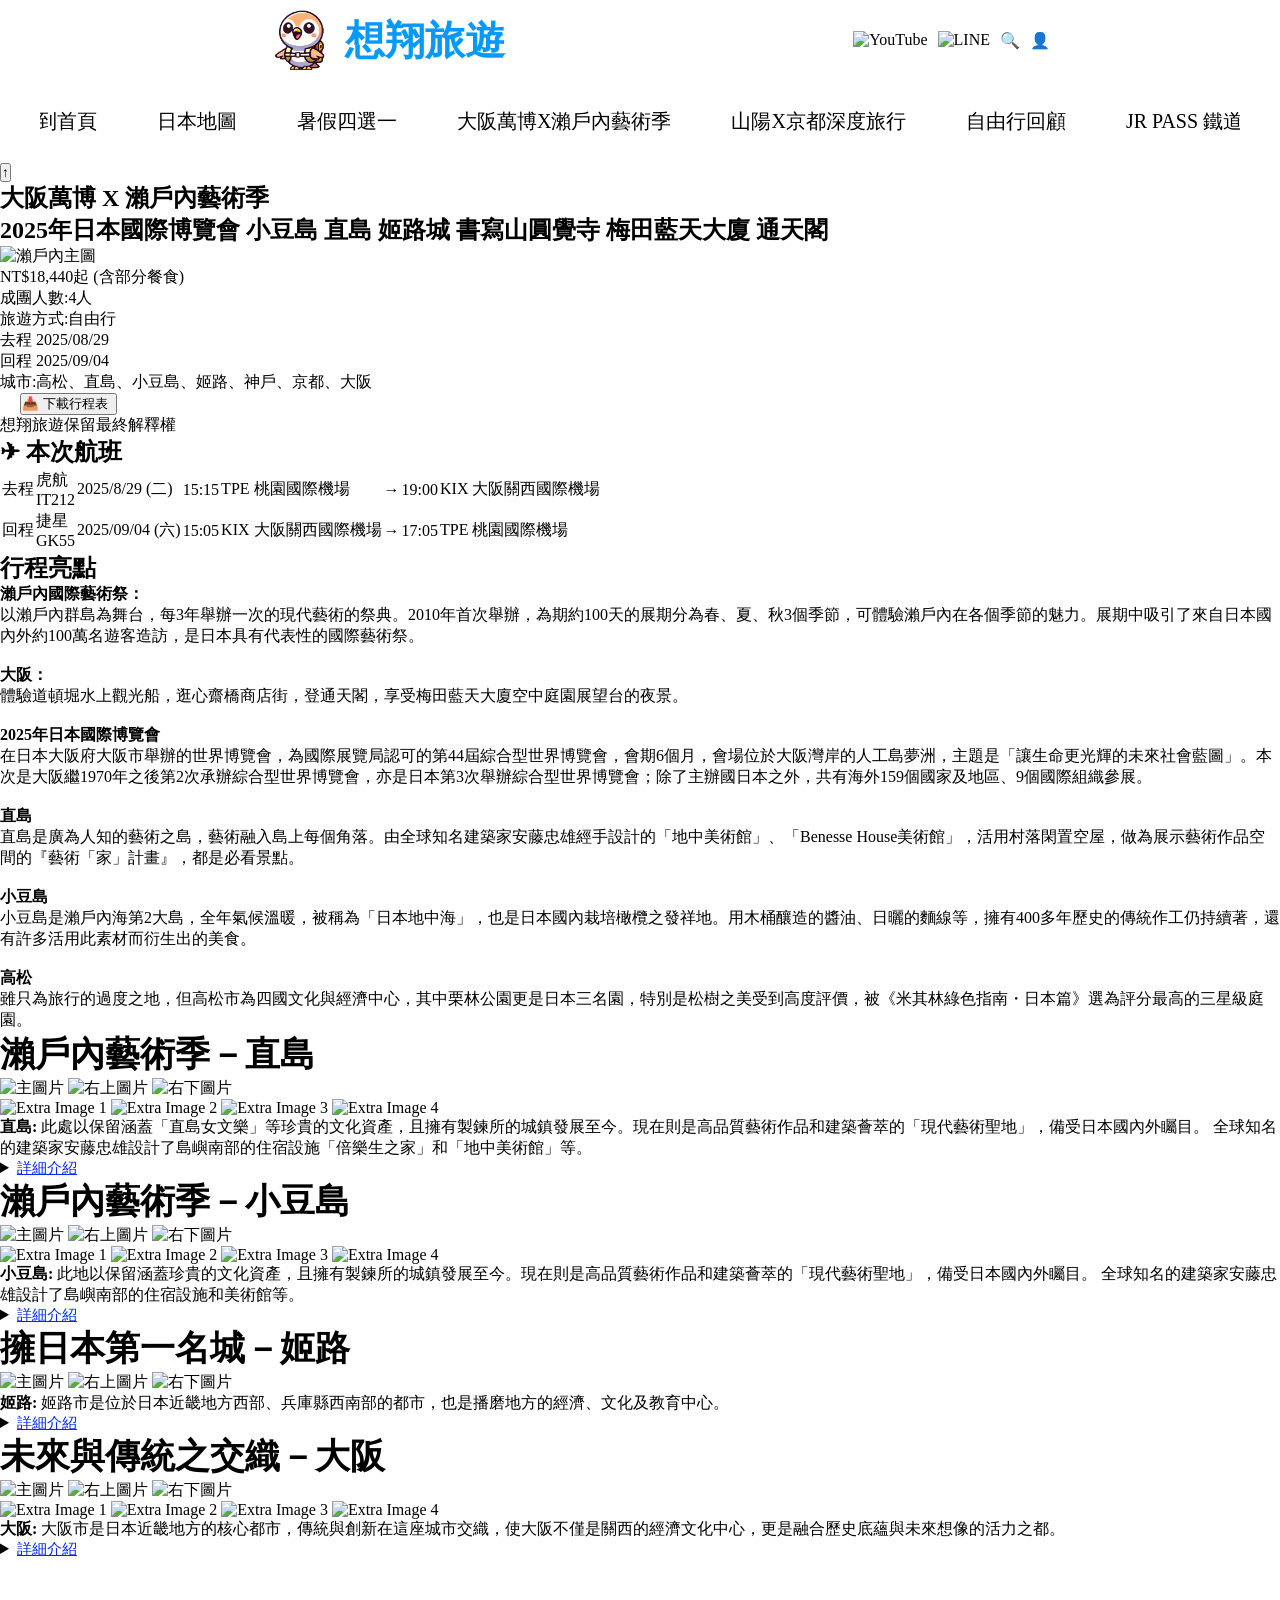
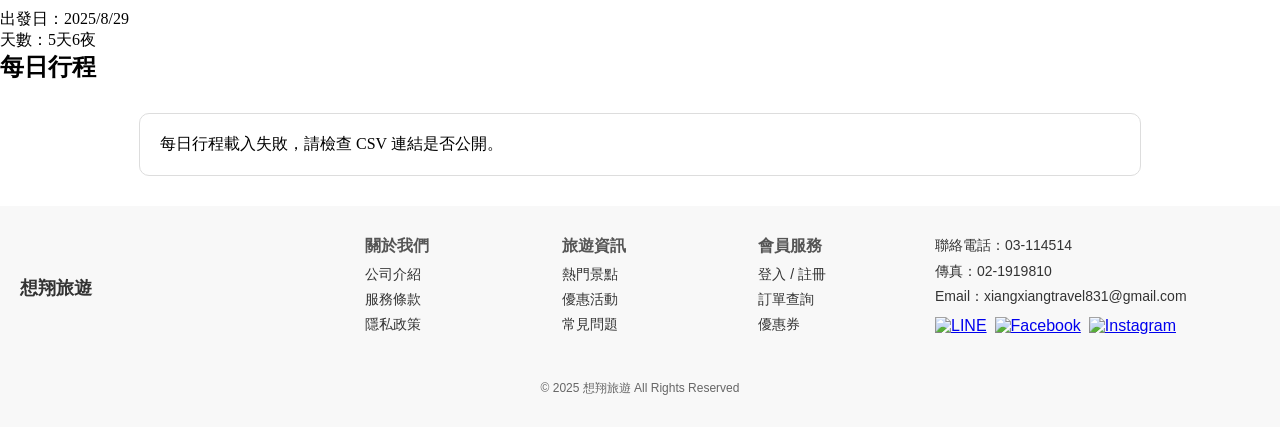
==== 2026山陽.html @ fc10dd04 "Add files via upload" ====
<!DOCTYPE html>
<html lang="zh-Hant">

<head>
  <meta charset="UTF-8">
  <link rel="icon" type="image/x-icon" href="images/favicon.ico">
  <meta name="viewport" content="width=device-width, initial-scale=1">
  <title>瀨戶萬博快閃｜想翔旅遊社</title>
  <link rel="stylesheet" href="css/google_sheet_test.css">
  <link rel="stylesheet" href="css/header.css">
  <link rel="stylesheet" href="css/footer.css">
</head>

<body>
  <div id="header-container"></div>
  <header class="banner"></header>

  <button id="backToTopBtn" title="回到最上層">↑</button>

  <section id="kx">
    <div class="kx-beginning">
      <h1>
        大阪萬博 X
        <span title="哞~~~~ ">瀨戶內藝術季</span>
      </h1>
      <h2>2025年日本國際博覽會 小豆島 直島 姬路城 書寫山圓覺寺 梅田藍天大廈 通天閣</h2>

      <div class="kx-hero">
        <img src="https://asset.japan.travel/image/upload/v1674121589/kagawa/Kagawa_t_id220_1.jpg" alt="瀨戶內主圖"
          class="kx-main-img">

        <div class="kx-price-card">
          <p class="kx-price-text">NT$18,440起 (含部分餐食)</p>
          <p class="kx-info-text">成團人數:4人</p>
          <p class="kx-info-text">旅遊方式:自由行</p>
          <p class="kx-info-text">去程 2025/08/29</p>
          <p class="kx-info-text">回程 2025/09/04</p>
          <p class="kx-info-text">城市:高松、直島、小豆島、姬路、神戶、京都、大阪</p>
          <a href="瀨戶內+大阪萬博.xlsx" download="瀨戶內+大阪萬博.xlsx">
            <button style="margin-left: 20px;">📥 下載行程表&nbsp;&nbsp;</button>
          </a>
          <p class="kx-disclaimer-text">想翔旅遊保留最終解釋權</p>
        </div>
      </div>
    </div>

    <div class="kx-flight-card">
      <h2>✈ 本次航班</h2>
      <p class="kx-notice"></p>
      <table class="kx-flight-table">
        <tr>
          <td>去程</td>
          <td>虎航<br><span class="kx-gray-text">IT212</span></td>
          <td class="kx-gray-text">2025/8/29 (二)</td>
          <td class="kx-flight-time">15:15</td>
          <td class="kx-destination">TPE 桃園國際機場</td>
          <td class="kx-flight-arrow">→</td>
          <td class="kx-flight-time">19:00</td>
          <td class="kx-destination">KIX 大阪關西國際機場</td>
        </tr>
        <tr>
          <td>回程</td>
          <td>捷星<br><span class="kx-gray-text">GK55</span></td>
          <td class="kx-gray-text">2025/09/04 (六)</td>
          <td class="kx-flight-time">15:05</td>
          <td class="kx-destination">KIX 大阪關西國際機場</td>
          <td class="kx-flight-arrow">→</td>
          <td class="kx-flight-time">17:05</td>
          <td class="kx-destination">TPE 桃園國際機場</td>
        </tr>
      </table>
    </div>
  </section>

  <section class="summary">
    <div class="summary-banner"></div>
    <h2>行程亮點</h2>
    <p>
      <strong>瀨戶內國際藝術祭：</strong><br>
      以瀨戶內群島為舞台，每3年舉辦一次的現代藝術的祭典。2010年首次舉辦，為期約100天的展期分為春、夏、秋3個季節，可體驗瀨戶內在各個季節的魅力。展期中吸引了來自日本國內外約100萬名遊客造訪，是日本具有代表性的國際藝術祭。<br><br>

      <strong>大阪：</strong><br>
      體驗道頓堀水上觀光船，逛心齋橋商店街，登通天閣，享受梅田藍天大廈空中庭園展望台的夜景。<br><br>

      <strong>2025年日本國際博覽會</strong><br>
      在日本大阪府大阪市舉辦的世界博覽會，為國際展覽局認可的第44屆綜合型世界博覽會，會期6個月，會場位於大阪灣岸的人工島夢洲，主題是「讓生命更光輝的未來社會藍圖」。本次是大阪繼1970年之後第2次承辦綜合型世界博覽會，亦是日本第3次舉辦綜合型世界博覽會；除了主辦國日本之外，共有海外159個國家及地區、9個國際組織參展。<br><br>

      <strong>直島</strong><br>
      直島是廣為人知的藝術之島，藝術融入島上每個角落。由全球知名建築家安藤忠雄經手設計的「地中美術館」、「Benesse House美術館」，活用村落閑置空屋，做為展示藝術作品空間的『藝術「家」計畫』，都是必看景點。<br><br>

      <strong>小豆島</strong><br>
      小豆島是瀨戶內海第2大島，全年氣候溫暖，被稱為「日本地中海」，也是日本國內栽培橄欖之發祥地。用木桶釀造的醬油、日曬的麵線等，擁有400多年歷史的傳統作工仍持續著，還有許多活用此素材而衍生出的美食。<br><br>

      <strong>高松</strong><br>
      雖只為旅行的過度之地，但高松市為四國文化與經濟中心，其中栗林公園更是日本三名園，特別是松樹之美受到高度評價，被《米其林綠色指南・日本篇》選為評分最高的三星級庭園。
    </p>

    <div class="trip-header">
      <h2 style="font-size: 35px; color:rgb(0, 0, 0);">瀨戶內藝術季－直島</h2>
    </div>

    <div class="journey">
      <img src="https://asset.japan.travel/image/upload/v1674121589/kagawa/Kagawa_t_id220_1.jpg" alt="主圖片"
        class="main-img">
      <img src="https://gojapan.com.tw/wp-content/uploads/2024/11/setouchi-artfest-1600x1141.jpg" alt="右上圖片">
      <img src="https://static.gltjp.com/glt/data/article/21000/20101/20210228_013340_ccd90cf9_w1920.webp" alt="右下圖片">
      <div class="extra-images">
        <img src="https://hips.hearstapps.com/hmg-prod/images/%E7%9B%B4%E5%B3%B6%E5%B1%95%E8%A6%BD%E9%A4%A8-68183c889c20c.jpg?crop=1xw:1xh;center,top&resize=980:*"
          alt="Extra Image 1">
        <img src="https://www.wowlavie.com/files/article/a1/15038/atl_m_190015038_650.jpg" alt="Extra Image 2">
        <img src="https://cdn.flipermag.com/flipermag/wp-content/uploads/2025/02/flipermag-2025-02-07_05-21-56_069684-900x500.png"
          alt="Extra Image 3">
        <img src="https://static.gltjp.com/glt/data/article/21000/20101/20210221_044606_88f8355f_w1920.webp"
          alt="Extra Image 4">
      </div>
    </div>

    <p class="journey-text">
      <strong>直島: </strong>此處以保留涵蓋「直島女文樂」等珍貴的文化資產，且擁有製鍊所的城鎮發展至今。現在則是高品質藝術作品和建築薈萃的「現代藝術聖地」，備受日本國內外矚目。
      全球知名的建築家安藤忠雄設計了島嶼南部的住宿設施「倍樂生之家」和「地中美術館」等。
    </p>

    <details>
      <summary><span
          style="cursor: pointer;font-size: 15px;color: rgb(0, 38, 255);text-align: center;text-decoration: underline;">詳細介紹</span>
      </summary>

      <p class="journey-text">
        <strong>赤南瓜</strong><br>
        當渡輪靠近港口時，見到著名地標：「草間彌生的赤南瓜 赤かぼちゃ」，就知道已經抵達直島。看著大大的紅南瓜慢慢接近，在一片綠地的港口處歡迎你時，不管什麼天氣什麼心情瞬間都會豁然開朗。
      </p>
      <p class="journey-text">
        <strong>黃南瓜</strong><br>
        前往倍樂生之家周邊，是草間彌生的另一個南瓜作品，一顆黃色的南瓜靜靜坐落在海邊，讓這平靜的港口添加了一股藝術的氣息。
      </p>
      <p class="journey-text">
        <strong>直島錢湯「I♥湯」</strong><br>
        是由藝術家大竹伸郎設計的藝術設施。不僅能參觀美術作品還能入浴，是島民和來自世界各地旅客的交流平台。
      </p>
      <p class="journey-text">
        <strong>直島展覽館</strong><br>
        在直島海運門戶宮浦港周邊設置嶄新地標，靈感來自海面上的海市蜃樓「浮島現象」，特徵則是輕快且充滿浮游感的形狀。
      </p>
    </details>

    <div class="trip-header">
      <h2 style="font-size: 35px; color:rgb(0, 0, 0);">瀨戶內藝術季－小豆島</h2>
    </div>

    <div class="journey">
      <img src="https://tw.matsuyama-sightseeing.com/wp-content/uploads/2019/09/87-4-1_2311-1.jpg" alt="主圖片"
        class="main-img">
      <img
        src="https://image.cdn-eztravel.com.tw/5nMr5yvLONHbVJLFIySZhrnTPpiaFUKkY2Ly0IkDn_U/rs:fill:600:315:1/g:ce/aHR0cHM6Ly92YWNhdGlvbi5jZG4tZXp0cmF2ZWwuY29tLnR3L2ltZy9WRFIvSlBfMTY3OTQzMzQ5MC5qcGc.jpg"
        alt="右上圖片">
      <img src="https://tw.wamazing.com/media/wp-content/uploads/sites/4/2019/07/Shodoshima_5.jpg.webp" alt="右下圖片">
      <div class="extra-images">
        <img src="https://d3ff0u7gkaoc8q.cloudfront.net/files/ArtworkImages/6fadceb2-0cfb-4915-b243-d31d17394d12/value01/e4526e13beaf0b306b909642d8a46af8_l.jpg"
          alt="Extra Image 1">
        <img src="https://assets.everydayobject.us/wp-content/uploads/2022/09/0824shodoshima02_1312_Easy-Resize.com_-1024x683.jpg"
          alt="Extra Image 2">
        <img src="https://setouchi-artfest.jp/files/ArtworkImages/2ce7eeb0-6d5a-45b4-a6a4-3d666e3a3e4b/value01/ad90f5d78f64640ab68cc821b62bde9b_l.jpg"
          alt="Extra Image 3">
        <img src="https://d3ff0u7gkaoc8q.cloudfront.net/files/ArtworkImages/fffeab86-379b-47db-9341-f3ccd20dac8e/value01/95a966b968a641d0875eb45507dfc830_l.jpg"
          alt="Extra Image 4">
      </div>
    </div>

    <p class="journey-text">
      <strong>小豆島: </strong>此地以保留涵蓋珍貴的文化資產，且擁有製鍊所的城鎮發展至今。現在則是高品質藝術作品和建築薈萃的「現代藝術聖地」，備受日本國內外矚目。
      全球知名的建築家安藤忠雄設計了島嶼南部的住宿設施和美術館等。
    </p>

    <details>
      <summary><span
          style="cursor: pointer;font-size: 15px;color: rgb(0, 38, 255);text-align: center;text-decoration: underline;">詳細介紹</span>
      </summary>

      <p class="journey-text"><strong>太陽的贈禮</strong><br>閃閃發亮的橄欖王冠，在因橄欖而聞名的海島玄關，設置把橄欖葉製成王冠形狀的雕刻。</p>
      <p class="journey-text"><strong>Voyage through the Void.</strong><br>透過光學纖維所織就的船隻將視覺化展現脈動的作品。</p>
      <p class="journey-text"><strong>Soranotama / Kankakei</strong><br>寒霞溪視野遼闊，大溪谷和瀨戶內海盡收眼底。</p>
      <p class="journey-text"><strong>中山千枚田</strong><br>位於小豆島中央的中山地區，以梯田景觀聞名，四季景色各有特色。</p>
      <p class="journey-text"><strong>富丘八幡神社</strong><br>人氣動畫場景之一，能眺望瀨戶內海及島嶼景觀。</p>
    </details>

    <div class="trip-header">
      <h2 style="font-size: 35px; color:rgb(0, 0, 0);">擁日本第一名城－姬路</h2>
    </div>

    <div class="journey">
      <img src="https://cn.bing.com/th?id=OHR.CastleDay_ZH-CN8752542375_1920x1080.jpg" alt="主圖片" class="main-img">
      <img src="https://visit-himeji.com/wp/wp-content/uploads/2022/12/8ec6a9c9f17f674d2b5aa83ddff080e1.jpg" alt="右上圖片">
      <img src="https://shikoku-tourism.com/image/rendering/attraction_image/77055/trim.900/3/2?v=693a173e606fbd301c53324c6b55685db4ccc0e3"
        alt="右下圖片">
    </div>

    <p class="journey-text">
      <strong>姬路:</strong>
      姬路市是位於日本近畿地方西部、兵庫縣西南部的都市，也是播磨地方的經濟、文化及教育中心。
    </p>

    <details>
      <summary>
        <span
          style="cursor: pointer;font-size: 15px;color: rgb(0, 38, 255);text-align: center;text-decoration: underline;">詳細介紹</span>
      </summary>

      <p class="journey-text">
        <strong>姬路城</strong><br>
        作為日本最具象徵意義且保留度最完整的城堡之一，姬路城是日本政府指定的國寶及國家特別史跡。
      </p>
      <p class="journey-text">
        <strong>書寫山</strong><br>
        圓教寺位在日本兵庫縣姬路市的寺院，天台宗別格本山，別稱「西之比叡山」。
      </p>
    </details>

    <div class="trip-header">
      <h2 style="font-size: 35px; color:rgb(0, 0, 0);">未來與傳統之交織－大阪</h2>
    </div>

    <div class="journey">
      <img src="https://tingandkao.com/wp-content/uploads/2025/04/4ca58f76-4c9e-8c52-a2c3-3a30922f3c89.jpg" alt="主圖片"
        class="main-img">
      <img src="https://static.gltjp.com/glt/data/article/21000/20340/20230721_161251_3e1c08a0_w1920.webp" alt="右上圖片">
      <img src="https://cdn.prod.website-files.com/63db63c5e80417650957b164/68101f371f84916f81044df7_%E5%BB%BA%E7%AF%89%EF%BC%8FArchitecture%20(1).jpg"
        alt="右下圖片">
      <div class="extra-images">
        <img src="https://qnimg.zowoyoo.com/img/442048/1703750514754.jpg" alt="Extra Image 1">
        <img src="https://a.travel-assets.com/findyours-php/viewfinder/images/res70/477000/477568-Osaka.jpg"
          alt="Extra Image 2">
        <img src="https://osaka-info.jp/spot/images/9514af2240c8c7858a4c01797912295939dc0ac9.jpg" alt="Extra Image 3">
        <img src="https://www.wowlavie.com/files/article/a2/25452/atl_m_25452_20250208165158_827.jpg"
          alt="Extra Image 4">
      </div>
    </div>

    <p class="journey-text">
      <strong>大阪:</strong>
      大阪市是日本近畿地方的核心都市，傳統與創新在這座城市交織，使大阪不僅是關西的經濟文化中心，更是融合歷史底蘊與未來想像的活力之都。
    </p>

    <details>
      <summary><span
          style="cursor: pointer;font-size: 15px;color: rgb(0, 38, 255);text-align: center;text-decoration: underline;">詳細介紹</span>
      </summary>

      <p class="journey-text">
        <strong>2025年日本國際博覽會</strong><br>
        簡稱大阪·關西世博或大阪·關西萬博，會場位於大阪灣岸的人工島夢洲。
      </p>
      <p class="journey-text">
        <strong>新世界本通商店街</strong><br>
        新世界有著能夠深度體驗大阪的滿滿景點，是造訪大阪不可錯過的觀光景點。
      </p>
    </details>

    <div style="height: 50px;"></div>

    <ul>
      <li>出發日：2025/8/29</li>
      <li>天數：5天6夜</li>
    </ul>
  </section>

  <div class="trip-header">
    <h2>每日行程</h2>
  </div>

  <div class="day-nav" id="day-nav"></div>
  <div id="day-container"></div>

  <div id="footer-container"></div>

<script>
  const CSV_URL = "https://docs.google.com/spreadsheets/d/e/2PACX-1vQr_FoLwWF8LYD29i4gUfuq8qHQfDYx0KgWQB7uEkLYt9IUVfEPTfQu5HFZPxc8bo1yHw025LXrk5jG/pub?gid=208410193&single=true&output=csv";

  function scrollToDay(dayId, clickedBtn = null) {
    document.querySelectorAll("#day-nav button").forEach(btn => btn.classList.remove("active"));
    if (clickedBtn) clickedBtn.classList.add("active");

    const target = document.getElementById(dayId);
    if (target) {
      target.scrollIntoView({ behavior: "smooth", block: "start" });
    }
  }

  function parseCSV(text) {
    const lines = text.trim().split(/\r?\n/);
    return lines.map(line => {
      const result = [];
      let current = "";
      let inQuotes = false;

      for (let i = 0; i < line.length; i++) {
        const char = line[i];
        const next = line[i + 1];

        if (char === '"' && inQuotes && next === '"') {
          current += '"';
          i++;
        } else if (char === '"') {
          inQuotes = !inQuotes;
        } else if (char === ',' && !inQuotes) {
          result.push(current.trim());
          current = "";
        } else {
          current += char;
        }
      }

      result.push(current.trim());
      return result;
    });
  }

  function groupTrips(dataRows, colIndex) {
    const trips = [];
    let currentTrip = null;

    dataRows.forEach((row) => {
      const day = (row[colIndex.day] || "").trim();
      const dayLabel = (row[colIndex.day_label] || "").trim();
      const route = (row[colIndex.route] || "").trim();
      const breakfast = (row[colIndex.breakfast] || "").trim();
      const lunch = (row[colIndex.lunch] || "").trim();
      const dinner = (row[colIndex.dinner] || "").trim();
      const hotel = (row[colIndex.hotel] || "").trim();

      // 遇到新的一天
      if (day) {
        currentTrip = {
          day,
          dayLabel: dayLabel || day.toUpperCase(),
          routes: [],
          breakfast: breakfast || "",
          lunch: lunch || "",
          dinner: dinner || "",
          hotel: hotel || ""
        };
        trips.push(currentTrip);
      }

      // 如果還沒遇到 day 就略過
      if (!currentTrip) return;

      // 同一天的 route 持續加進去
      if (route) {
        currentTrip.routes.push(route);
      }

      // 若後續列有補到餐食/住宿，也可覆蓋回去
      if (breakfast) currentTrip.breakfast = breakfast;
      if (lunch) currentTrip.lunch = lunch;
      if (dinner) currentTrip.dinner = dinner;
      if (hotel) currentTrip.hotel = hotel;
    });

    return trips;
  }

  function renderTrips(rows) {
    const nav = document.getElementById("day-nav");
    const container = document.getElementById("day-container");

    nav.innerHTML = "";
    container.innerHTML = "";

    if (!rows.length) {
      container.innerHTML = `
        <div style="max-width:960px;margin:30px auto;padding:20px;background:#fff;border:1px solid #ddd;border-radius:10px;">
          Google Sheet 沒有資料。
        </div>
      `;
      return;
    }

    const header = rows[0];
    const dataRows = rows.slice(1).filter(row => row.some(cell => cell && cell.trim() !== ""));

    const colIndex = {
      day: header.indexOf("day"),
      day_label: header.indexOf("day_label"),
      route: header.indexOf("route"),
      breakfast: header.indexOf("breakfast"),
      lunch: header.indexOf("lunch"),
      dinner: header.indexOf("dinner"),
      hotel: header.indexOf("hotel")
    };

    const missingColumns = Object.entries(colIndex)
      .filter(([key, value]) => value === -1)
      .map(([key]) => key);

    if (missingColumns.length > 0) {
      container.innerHTML = `
        <div style="max-width:960px;margin:30px auto;padding:20px;background:#fff;border:1px solid #ddd;border-radius:10px;">
          找不到這些欄位：${missingColumns.join(", ")}<br>
          請確認第一列欄名為：day、day_label、route、breakfast、lunch、dinner、hotel
        </div>
      `;
      return;
    }

    const trips = groupTrips(dataRows, colIndex);

    trips.forEach((trip, index) => {
      const routeText = trip.routes.join(" → ");

      const btn = document.createElement("button");
      btn.textContent = trip.dayLabel || `DAY ${index}`;
      if (index === 0) btn.classList.add("active");
      btn.addEventListener("click", () => scrollToDay(trip.day, btn));
      nav.appendChild(btn);

      const section = document.createElement("div");
      section.id = trip.day;
      section.className = "day-section";

      section.innerHTML = `
        <div class="day-description">
          ${trip.dayLabel}<br>
          ${routeText}
        </div>

        <div class="info-card">
          <div class="info-section">
            <div class="info-item">
              <div class="meal-group">
                <div class="icon">🍽️</div>
                <div class="meal-text">
                  <div><span class="label">早餐</span>${trip.breakfast || "—"}</div>
                  <div><span class="label">午餐</span>${trip.lunch || "—"}</div>
                  <div><span class="label">晚餐</span>${trip.dinner || "—"}</div>
                </div>
              </div>
            </div>

            <div class="info-item">
              <div class="meal-group">
                <div class="icon">🏨</div>
                <div class="meal-text">
                  <span class="label">飯店住宿</span>${trip.hotel || "—"}
                </div>
              </div>
            </div>
          </div>
        </div>
      `;

      container.appendChild(section);
    });

    setupStickyNav();
  }

  function setupStickyNav() {
    const dayNav = document.getElementById("day-nav");
    if (!dayNav) return;

    const navOffsetTop = dayNav.offsetTop;

    window.addEventListener("scroll", () => {
      if (window.scrollY >= navOffsetTop) {
        dayNav.classList.add("fixed");
      } else {
        dayNav.classList.remove("fixed");
      }
    });
  }

  function loadTripData() {
    fetch(CSV_URL)
      .then(res => res.text())
      .then(text => {
        const rows = parseCSV(text);
        renderTrips(rows);
      })
      .catch(err => {
        console.error("讀取 Google Sheet CSV 失敗:", err);
        document.getElementById("day-container").innerHTML = `
          <div style="max-width:960px;margin:30px auto;padding:20px;background:#fff;border:1px solid #ddd;border-radius:10px;">
            每日行程載入失敗，請檢查 CSV 連結是否公開。
          </div>
        `;
      });
  }

  document.addEventListener("DOMContentLoaded", function () {
    loadTripData();

    fetch("header.html")
      .then(response => response.text())
      .then(data => document.getElementById("header-container").innerHTML = data)
      .catch(error => console.error("載入 header 失敗:", error));

    fetch("footer.html")
      .then(response => response.text())
      .then(data => document.getElementById("footer-container").innerHTML = data)
      .catch(error => console.error("載入 footer 失敗:", error));

    const backToTopBtn = document.getElementById("backToTopBtn");
    if (backToTopBtn) {
      backToTopBtn.addEventListener("click", function () {
        window.scrollTo({
          top: 0,
          behavior: "smooth"
        });
      });
    }
  });
</script>

</body>

</html>
---- css/header.css ----
* {
  margin: 0;
  padding: 0;
}

body {
  background-color: white;
}

.container {
  display: flex;
  flex-direction: column;
  background-color: transparent;
}

#header-container {
  width: 100%;
  max-width: 1200px;
  margin: 0 auto;
}

.navbar {
  display: flex;
  justify-content: space-between;
  align-items: center;
  padding: 10px 20px;
  background-color: white;
  width: 100%;
  position: relative;
  z-index: 10;
}

.navbar-content {
  display: flex;
  justify-content: space-between;
  align-items: center;
  max-width: 65%;
  width: 100%;
  margin: 0 auto;
  gap: 20px;
}

.logo {
  display: flex;
  align-items: center;
  gap: 10px;
}

.logo img {
  height: 60px;
}

.logo-text {
  font-size: 40px;
  font-weight: bold;
  color: #0799fa;
  white-space: nowrap;
}

.icons {
  display: flex;
  align-items: center;
}

.icons a {
  margin-left: 10px;
  text-decoration: none;
  color: black;
  font-size: 16px;
}

.icons img {
  height: 20px;
}

.search-icon,
.profile-icon {
  font-size: 18px;
}

.menu {
  background-color: #fff;
  width: 100%;
}

.menu-content {
  max-width: 100%;
  margin: 0 auto;
  overflow-x: auto;
  -webkit-overflow-scrolling: touch;
  white-space: nowrap;
  scroll-behavior: smooth;
}

.menu-content::-webkit-scrollbar {
  height: 8px;
}

.menu-content::-webkit-scrollbar-thumb {
  background-color: #b0b0b0;
  border-radius: 4px;
}

.menu-content::-webkit-scrollbar-track {
  background-color: #f1f1f1;
}

.menu ul {
  list-style: none;
  display: flex;
  justify-content: center;
  padding: 10px 0;
  width: 100%;
  background-color: #fff;
}

.menu ul li {
  margin: 0 15px;
  flex: none;
}

.menu ul li a {
  display: flex;
  align-items: center;
  justify-content: center;
  padding: 10px 15px;
  background-color: #fff;
  color: black;
  font-size: 20px;
  text-decoration: none;
  transition: background-color 0.3s;
  height: 7vh;
  box-sizing: border-box;
  max-height: 7vh;
  white-space: nowrap;
}

@media (min-width: 769px) {
  .menu ul li a:hover {
    background-color: #b0b0b0;
    text-decoration: none;
  }
}

@media (max-width: 768px) {
  .navbar {
    padding: 8px 10px;
    gap: 10px;
  }

  .navbar-content {
    max-width: 100%;
    padding: 0 10px;
  }

  .logo {
    gap: 5px;
  }

  .logo img {
    height: 30px;
  }

  .logo-text {
    font-size: 24px;
  }

  .icons {
    justify-content: flex-end;
  }

  .icons a {
    margin-left: 8px;
    margin-right: 0;
  }

  .icons img {
    height: 16px;
  }

  .search-icon,
  .profile-icon {
    font-size: 14px;
  }

  .menu-content {
    max-width: 100%;
    overflow-x: auto;
    padding: 0 10px;
    scroll-behavior: smooth;
  }

  .menu ul {
    display: flex;
    flex-wrap: nowrap;
    justify-content: flex-start;
    padding: 10px 0;
  }

  .menu ul li a {
    font-size: 14px;
    padding: 8px 12px;
    height: auto;
    min-width: 80px;
    border-radius: 4px;
    background-color: #fff;
    color: black;
  }

  .menu ul li a:hover {
    background-color: #fff;
  }
}
---- css/footer.css ----
.site-footer {
  background-color: #f8f8f8;
  padding: 30px 20px;
  font-family: Arial, sans-serif;
  color: #333;
  display: flex;
  flex-wrap: wrap;
  justify-content: space-between;
  gap: 20px;
}

.footer-brand {
  flex: 1 1 200px;
  display: flex;
  flex-direction: column;
  justify-content: center;
}

.footer-brand img {
  height: 50px;
  margin-bottom: 10px;
}

.footer-brand .brand-name {
  font-size: 18px;
  font-weight: bold;
}

.footer-links {
  flex: 2 1 300px;
  display: flex;
  flex-wrap: wrap;
  gap: 40px;
}

.footer-column {
  flex: 1 1 120px;
}

.footer-column h4 {
  font-size: 16px;
  margin-bottom: 8px;
  color: #555;
}

.footer-column ul {
  list-style: none;
  padding: 0;
}

.footer-column li {
  margin-bottom: 6px;
}

.footer-column a {
  text-decoration: none;
  color: #333;
  font-size: 14px;
}

.footer-column a:hover {
  text-decoration: underline;
}

.footer-contact {
  flex: 1 1 200px;
}

.footer-contact p {
  margin-bottom: 6px;
  font-size: 14px;
  line-height: 1.4;
}

.footer-icons {
  display: flex;
  align-items: center;
  gap: 8px;
  margin-top: 10px;
}

.footer-icons img {
  height: 24px;
}

.footer-copy {
  text-align: center;
  width: 100%;
  margin-top: 20px;
  font-size: 12px;
  color: #666;
}
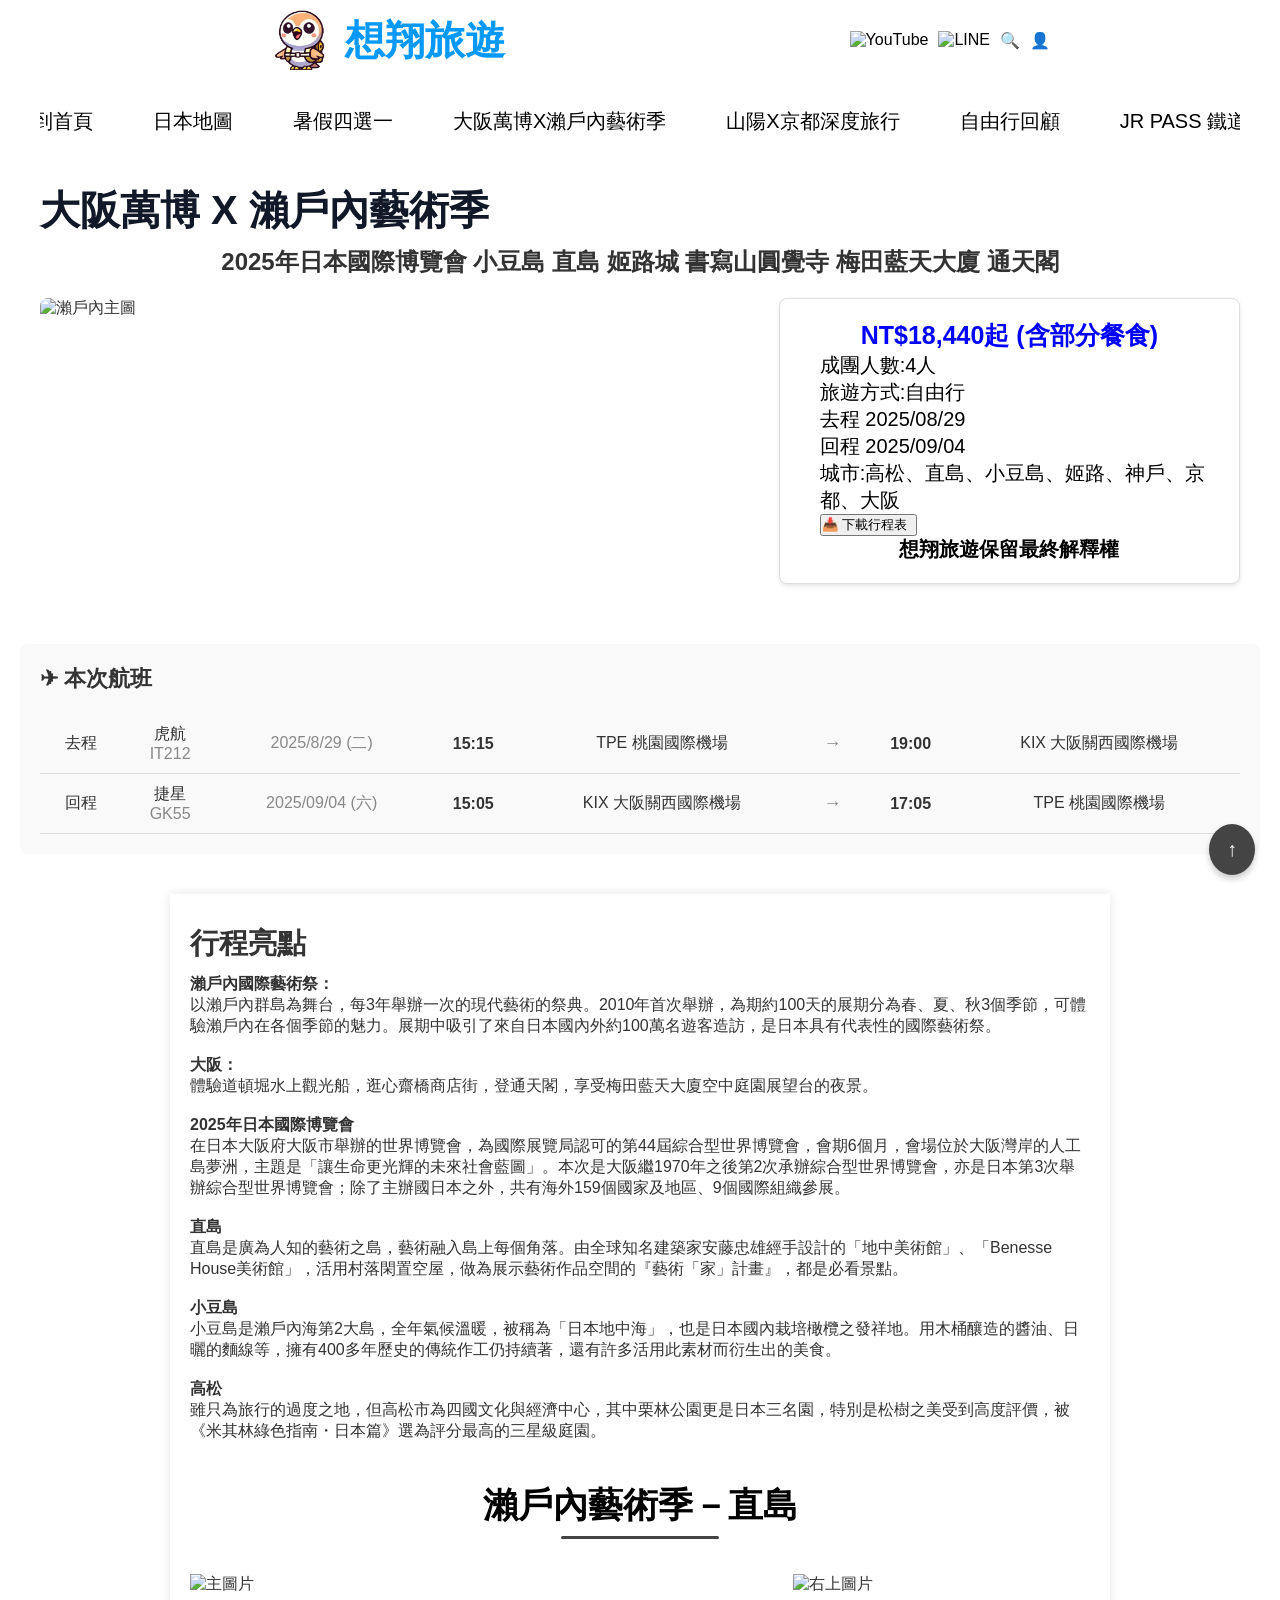
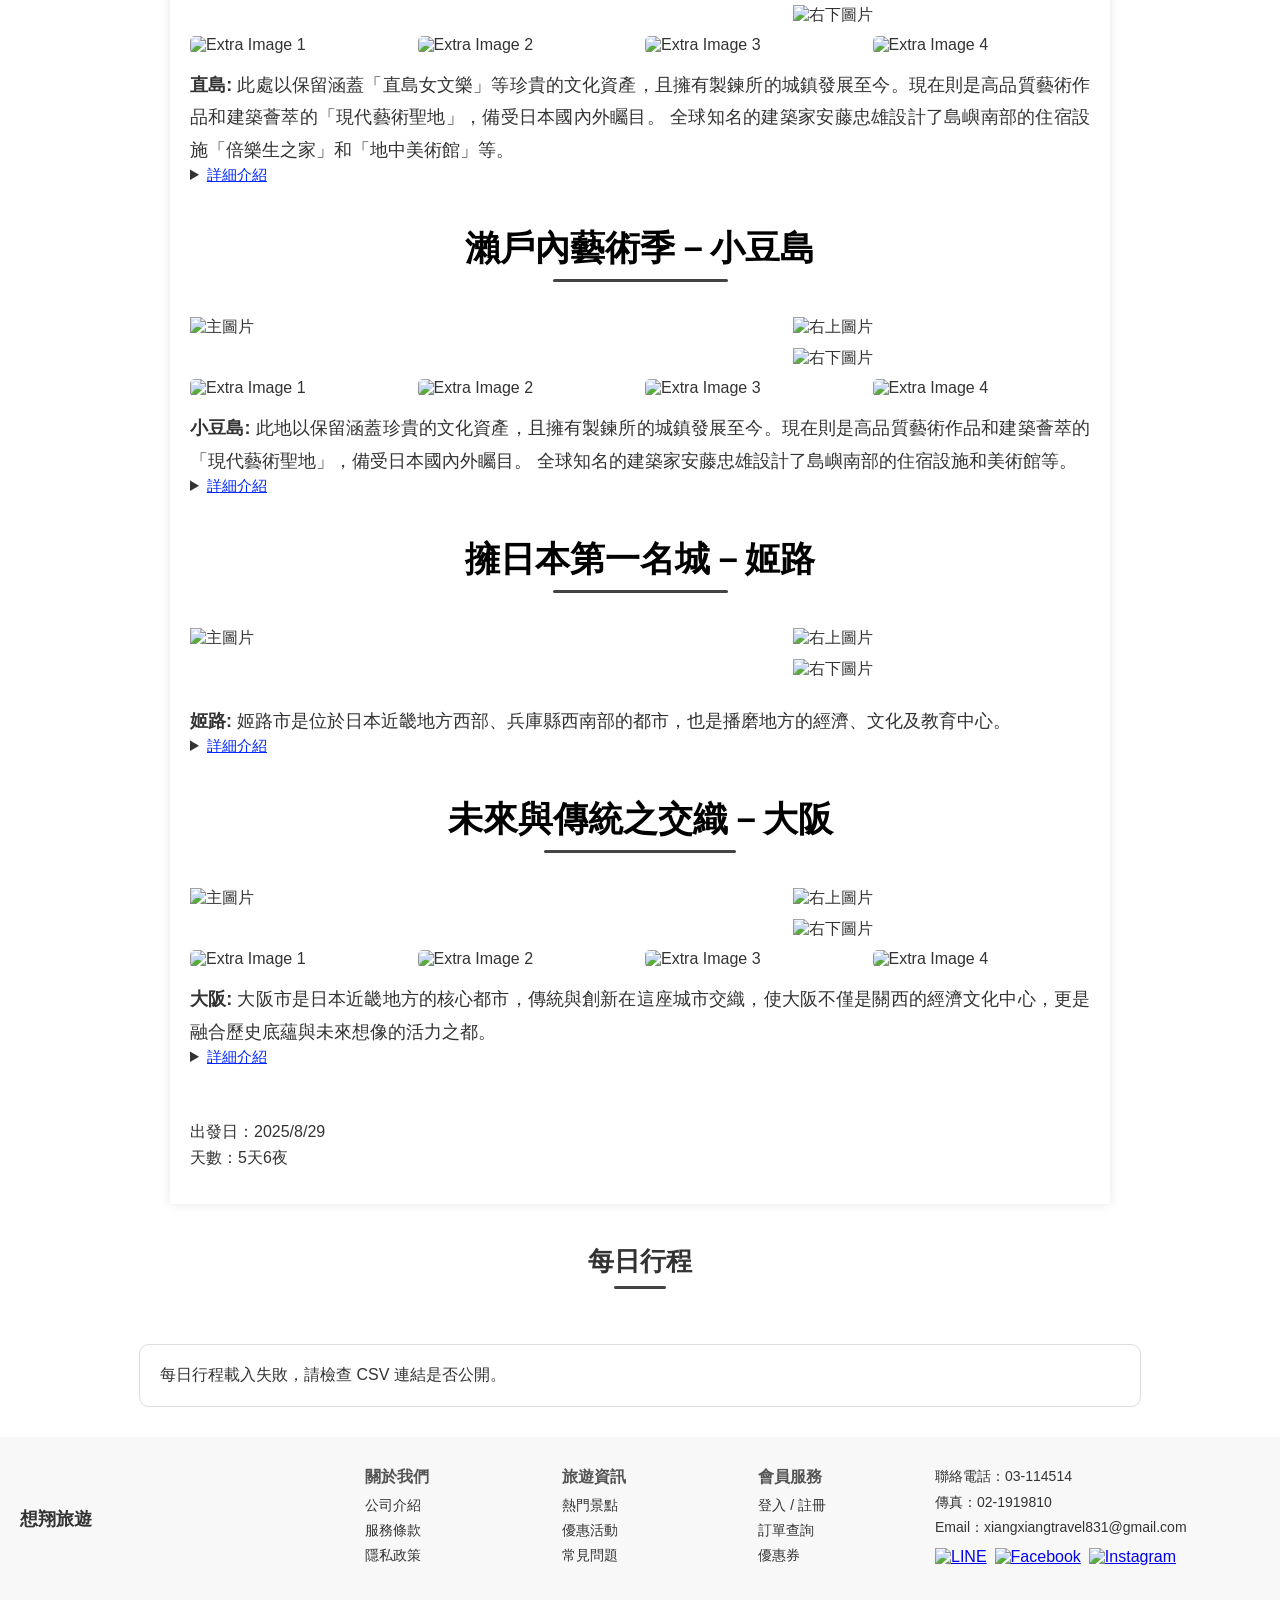
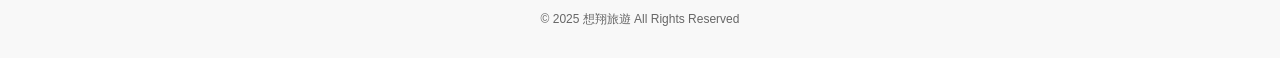
==== commit 233ecfe1: "Update 2026山陽.html" ====
--- a/2026山陽.html
+++ b/2026山陽.html
@@ -7,6 +7,7 @@
   <meta name="viewport" content="width=device-width, initial-scale=1">
   <title>瀨戶萬博快閃｜想翔旅遊社</title>
   <link rel="stylesheet" href="css/google_sheet_test.css">
+  <link rel="stylesheet" href="css/styles_8150.css">
   <link rel="stylesheet" href="css/header.css">
   <link rel="stylesheet" href="css/footer.css">
 </head>
@@ -513,4 +514,4 @@
 
 </body>
 
-</html>+</html>
--- a/css/styles_8150.css
+++ b/css/styles_8150.css
@@ -0,0 +1,528 @@
+/* 設定整體網頁的字體、背景與基本樣式 */
+body {
+    font-family: 'Noto Sans TC', sans-serif; /* 使用思源黑體字型 */
+    margin: 0; /* 移除頁面邊界 */
+    padding: 0;
+    background: #f8f8f8; /* 淺灰色背景 */
+    color: #333; /* 文字顏色為深灰 */
+}
+
+/* 頁首橫幅樣式設定 */
+
+
+/* 橫幅標題樣式（主標題 h1） */
+header.banner h1 {
+    font-size: 2.5em; /* 放大字體 */
+    margin-bottom: 10px; /* 下方留白 */
+}
+
+/* 橫幅副標題樣式（p 標籤） */
+header.banner p {
+    font-size: 1.2em; /* 稍大字體 */
+}
+
+/* 行程摘要與詳細行程區塊的外觀設定 */
+section.summary, section.itinerary {
+    padding: 30px 20px; /* 內距 */
+    background: white; /* 白底 */
+    margin: 20px auto; /* 上下留白，自動置中 */
+    max-width: 900px; /* 最大寬度 */
+    box-shadow: 0 0 10px rgba(0,0,0,0.1); /* 淡淡陰影效果 */
+}
+
+/* 行程區塊標題（h2）的樣式 */
+section.summary h2, section.itinerary h2 {
+    font-size: 1.8em;
+    margin-bottom: 10px;
+}
+
+/* 行程摘要中的項目列表設定 */
+section.summary ul {
+    list-style: none; /* 移除項目前方的圓點 */
+    padding: 0;
+}
+
+/* 每一項摘要列表項目的間距 */
+section.summary li {
+    margin: 5px 0; /* 上下間距5px */
+}
+
+/* 每日行程標題區塊的外觀 */
+.day {
+    margin-top: 20px; /* 與上一段落間隔 */
+}
+
+
+
+
+/* 外框卡片 */
+.info-card {
+  background-color: #fff;
+  border: 1px solid #ccc;
+  padding: 25px;
+  border-radius: 10px;
+  box-shadow: 0 4px 10px rgba(0,0,0,0.05);
+  max-width: 960px;
+  margin: 40px auto;
+}
+
+/* 左右並排 */
+.info-section {
+  display: flex;
+  gap: 30px;
+  flex-wrap: wrap;
+}
+
+.info-item {
+  flex: 1;
+  min-width: 300px;
+}
+
+/* 一組圖示+多行文字 */
+.meal-group {
+  display: flex;
+  align-items: flex-start;
+  gap: 12px;
+}
+
+/* 單一圖示 */
+.icon {
+  font-size: 24px;
+  margin-top: 2px;
+  flex-shrink: 0;
+}
+
+/* 三行餐點 or 飯店資訊 */
+.meal-text {
+  font-size: 17px;
+  color: #444;
+  line-height: 1.8;
+}
+
+.label {
+  font-weight: bold;
+  margin-right: 6px;
+  color: #9a6d38;
+}
+
+/* 內文標題：藍色方塊＋粗體 */
+.section-title {
+  font-size: 24px;
+  font-weight: bold;
+  color: #007fae;
+  margin-top: 40px;
+  margin-bottom: 12px;
+  display: flex;
+  align-items: center;
+}
+
+.section-title::before {
+  content: '■';
+  color: #00a0c6;
+  margin-right: 8px;
+  font-size: 14px;
+}
+
+/* 內文段落 */
+.section-text {
+  font-size: 17px;
+  line-height: 1.9;
+  color: #333;
+  text-align: justify;
+  margin-bottom: 30px;
+}
+
+
+
+
+
+
+
+/* ★ 按鈕列間距變小 */
+.day-nav {
+  display: flex;
+  justify-content: center;
+  gap: 12px;
+  margin: 10px 0 20px; /* 調整上下空間：原來太大 */
+  flex-wrap: wrap;
+}
+
+/* ★ 按鈕變大（高度、字體、內距） */
+.day-nav button {
+  background-color: #eee;
+  border: none;
+  padding: 12px 30px; /* 原本 8px 16px → 變大更好點 */
+  font-weight: bold;
+  font-size: 16px;    /* 原本 14px → 提升可視性 */
+  color: #333;
+  border-radius: 6px;
+  cursor: pointer;
+  transition: all 0.2s ease;
+  box-shadow: 0 2px 4px rgba(0, 0, 0, 0.05); /* 微陰影更有層次 */
+}
+
+.day-nav button:hover {
+  background-color: #ccc;
+}
+
+.day-nav button.active {
+  background-color: #4a4a4a;
+  color: white;
+}
+
+/* ★ 各日介紹區塊內文：上方間距變小、內部更緊湊 */
+.day-section {
+  padding: 5px ; /* 原本 40px → 更精緻緊湊 */
+  margin-top: 0px;
+  border-bottom: 1px solid #ddd;
+  scroll-margin-top: 60px;
+}
+
+
+
+.trip-header {
+  text-align: center;
+  margin-top: 40px;
+  margin-bottom: 25px;
+}
+
+.trip-header h2 {
+  font-size: 26px;
+  font-weight: bold;
+  color: #333;
+  display: inline-block;
+  position: relative;
+  padding-bottom: 10px;
+
+}
+
+/* 黑底下劃線裝飾條 */
+.trip-header h2::after {
+  content: "";
+  position: absolute;
+  width: 50%;
+  height: 3px;
+  background-color: #444;
+  bottom: 0;
+  left: 25%;
+  border-radius: 3px;
+}
+
+
+
+.day-description {
+  font-family: "FangSong", serif;  /* 微軟正黑體 */
+  font-size: 24px;
+  font-weight: bold; /* 加粗 */
+  color: #333;
+  text-align: center;
+  max-width: 960px;
+  margin: 15px auto 25px;
+  padding: 0 20px;
+  line-height: 1.8;
+}
+
+
+/* 右下角固定按鈕樣式 */
+#backToTopBtn {
+  position: fixed;
+  bottom: 25px;
+  right: 25px;
+  z-index: 99;
+  background-color: #444;
+  color: white;
+  border: none;
+  border-radius: 50%;
+  padding: 14px 18px;
+  font-size: 20px;
+  cursor: pointer;
+  box-shadow: 0 4px 6px rgba(0, 0, 0, 0.2);
+  transition: background-color 0.3s;
+}
+
+#backToTopBtn:hover {
+  background-color: #666;
+}
+
+.day-nav.fixed {
+  position: fixed;
+  top: -8;
+  left: 0;
+  right: 0;
+  background: white;
+  z-index: 1000;
+  padding: 10px 0;
+  box-shadow: 0 2px 5px rgba(0, 0, 0, 0.15);
+}
+
+
+/*圖片格式*/
+.journey {
+    display: grid;
+    grid-template-columns: 2fr 1fr; /* 左側較大，右側為兩張圖片 */
+    grid-template-rows: 1fr 1fr; /* 右側上下兩張 */
+    grid-template-rows: 1fr 1fr auto; /* 增加第三行來放三張新圖片 */
+    gap: 10px; /* 圖片間距 */
+    max-width: 1000px; /* 設定最大寬度，與 p 段落一致 */
+    margin: 0 auto; /* 讓區塊置中 */
+}
+
+
+
+.journey img {
+    width: 100%;
+    height: 100%;
+    object-fit: cover; /* 確保圖片不變形 */
+}
+
+.journey p {
+    max-width: 100%; /* 讓文字寬度與圖片一致 */
+    text-align: justify; /* 讓文字對齊 */
+    font-size: 18px; /* 文字大小 */
+    line-height: 1.8; /* 行距，讓閱讀更舒服 */
+    color: #333; /* 文字顏色 */
+    padding: 10px; /* 內邊距，讓文字與圖片有間距 */
+}
+
+.journey h1 {
+    font-size: 40px;
+    color: #0799fa;
+}
+
+/* 讓左側的主圖占據兩行 */
+.journey .main-img {
+    grid-row: span 2; /* 讓這張圖片佔據兩行 */
+}
+
+.journey .extra-images {
+    grid-column: span 2; /* 讓這一排橫跨整個區塊 */
+    display: flex;
+    justify-content: space-between; /* 讓三張圖片平均排列 */
+    gap: 10px;
+}
+
+.journey .extra-images img {
+    width: calc(25% - 7.5px); /* 讓每張圖片佔 1/3 寬度，並減去間距 */
+    height: auto; /* 保持圖片原比例 */
+    object-fit: cover; /* 確保圖片不變形 */
+    border-radius: 5px; /* 讓畫面更柔和 */
+}
+
+.journey-text {
+    max-width: 1000px; /* 限制文字區塊的最大寬度 */
+    margin: 0 auto; /* 讓文字區塊置中 */
+    text-align: justify; /* 讓文字左右對齊 */
+    font-size: 18px; /* 文字大小 */
+    line-height: 1.8; /* 調整行距讓閱讀更舒服 */
+    color: #333; /* 文字顏色 */
+    padding-top: 15px; /* 讓文字與圖片之間有適當間距 */
+}
+
+
+/* 命名空間變數（可自由調色） */
+#kx {
+  --kx-ink: #111827;
+  --kx-muted: #6b7280;
+  --kx-line: #e5e7eb;
+  --kx-card: #ffffff;
+}
+
+/* ===== 標題區 ===== */
+#kx .kx-beginning {
+  padding: 20px;
+  max-width: 1200px;
+  margin: 0 auto;
+}
+#kx .kx-beginning h1 { font-size: 40px; color: var(--kx-ink); margin: 0 0 8px; }
+#kx .kx-beginning h2 {
+  font-size: 24px;
+  font-weight: bold;
+  color: #333;
+  text-align: center;
+  margin-bottom: 20px;
+}
+
+/* ===== 左圖右卡片（原 shikoku_container + shikoku_price-card）===== */
+#kx .kx-hero {
+  display: flex;
+  justify-content: space-between;
+  align-items: stretch;
+  gap: 20px;
+  max-width: 1200px;
+  margin: 0 auto;
+}
+#kx .kx-hero .kx-main-img {
+  width: 60%;
+  height: auto;
+  border-radius: 8px;
+  object-fit: cover;
+}
+#kx .kx-price-card {
+  width: 35%;
+  background-color: var(--kx-card);
+  border: 1px solid #ddd;
+  border-radius: 8px;
+  padding: 20px;
+  box-shadow: 0 2px 4px rgba(0,0,0,.1);
+  display: flex;
+  flex-direction: column;
+  justify-content: space-between;
+}
+#kx .kx-price-card .kx-price-text {
+  font-size: 25px;
+  color: blue;
+  font-weight: bold;
+  text-align: center;
+}
+#kx .kx-price-card .kx-info-text {
+  font-size: 20px;
+  color: #000;
+  text-align: left;
+  margin-left: 20px;
+}
+#kx .kx-price-card .kx-disclaimer-text {
+  font-size: 20px;
+  color: #000;
+  font-weight: bold;
+  text-align: center;
+}
+
+/* ===== 航班卡片（原 shikoku_flight-card + shikoku_flight-table）===== */
+#kx .kx-flight-card {
+  max-width: 1200px;
+  margin: 40px auto;
+  padding: 20px;
+  background-color: #f9f9f9;
+  border-radius: 8px;
+}
+#kx .kx-flight-card h2 {
+  font-size: 22px;
+  color: #333;
+  margin-bottom: 10px;
+}
+#kx .kx-flight-card .kx-notice {
+  font-size: 18px;
+  color: #ff6600;
+  text-align: center;
+  margin-bottom: 20px;
+}
+#kx .kx-flight-table {
+  width: 100%;
+  border-collapse: collapse;
+  font-size: 16px;
+}
+#kx .kx-flight-table tr { border-bottom: 1px solid #ddd; }
+#kx .kx-flight-table td { padding: 10px; text-align: center; }
+#kx .kx-flight-table .kx-gray-text { color: #888; }
+#kx .kx-flight-time { font-weight: bold; }
+#kx .kx-flight-arrow { color: #888; font-size: 18px; }
+#kx .kx-destination { white-space: nowrap; }
+
+/* ===== 圖片拼貼（原 .journey/.main-img/.extra-images/.journey-text）===== */
+#kx .kx-journey {
+  display: grid;
+  grid-template-columns: 2fr 1fr;     /* 左側較大，右側兩張 */
+  grid-template-rows: 1fr 1fr;        /* 右側上下兩張 */
+  gap: 10px;
+  max-width: 1000px;
+  margin: 0 auto;
+}
+#kx .kx-journey img {
+  width: 100%;
+  height: 100%;
+  object-fit: cover;
+}
+#kx .kx-journey .kx-main-img { grid-row: span 2; } /* 主圖佔兩行 */
+
+#kx .kx-extra-images {
+  grid-column: span 2;
+  display: flex;
+  justify-content: space-between;
+  gap: 10px;
+}
+#kx .kx-extra-images img {
+  width: calc(25% - 7.5px);
+  height: auto;
+  object-fit: cover;
+  border-radius: 5px;
+}
+
+#kx .kx-journey-text {
+  max-width: 1000px;
+  margin: 0 auto;
+  text-align: justify;
+  font-size: 18px;
+  line-height: 1.8;
+  color: #333;
+  padding-top: 15px;
+}
+
+/* ===== 更通用的「行程特色」相簿（原 shikoku_journey / shikoku_image-gallery 等）===== */
+#kx .kx-section {
+  max-width: 1200px;
+  margin: 40px auto;
+  padding: 20px;
+}
+#kx .kx-section-text {
+  font-size: 16px;
+  color: #333;
+  line-height: 1.6;
+  margin-top: 20px;
+  text-align: justify;
+}
+#kx .kx-gallery { display: flex; gap: 10px; }
+#kx .kx-gallery img { border-radius: 8px; object-fit: cover; }
+
+/* 變體：伊根町 */
+#kx .kx-section.kx-inecho .kx-gallery { align-items: stretch; }
+#kx .kx-section.kx-inecho .kx-main-img { width: 70%; height: auto; }
+#kx .kx-section.kx-inecho .kx-sub-images {
+  width: 30%; display: flex; flex-direction: column; gap: 10px;
+}
+#kx .kx-section.kx-inecho .kx-sub-images img { width: 100%; height: 50%; }
+
+/* 變體：天橋立 */
+#kx .kx-section.kx-amanohashidate .kx-gallery { align-items: stretch; }
+#kx .kx-section.kx-amanohashidate .kx-main-img { width: 70%; height: auto; }
+#kx .kx-section.kx-amanohashidate .kx-sub-images {
+  width: 30%; display: grid; grid-template-columns: repeat(2, 1fr); gap: 10px;
+}
+#kx .kx-section.kx-amanohashidate .kx-sub-images img { width: 100%; height: 100%; }
+
+/* ===== RWD ===== */
+@media (max-width: 768px) {
+  #kx .kx-beginning { padding: 10px; }
+  #kx .kx-beginning h2 { font-size: 18px; margin-bottom: 15px; }
+
+  #kx .kx-hero { flex-direction: column; gap: 10px; }
+  #kx .kx-hero .kx-main-img { width: 100%; }
+  #kx .kx-price-card { width: 100%; padding: 15px; }
+  #kx .kx-price-card p { font-size: 16px !important; margin-left: 10px !important; }
+
+  #kx .kx-flight-card { padding: 10px; margin: 20px auto; }
+  #kx .kx-flight-card h2 { font-size: 18px; }
+  #kx .kx-flight-table { font-size: 14px; }
+  #kx .kx-flight-table td { padding: 8px; }
+
+  #kx .kx-section { padding: 10px; }
+  #kx .kx-section-text { font-size: 14px; margin-top: 15px; }
+
+  /* 伊根町手機版 */
+  #kx .kx-section.kx-inecho .kx-gallery { flex-direction: column; }
+  #kx .kx-section.kx-inecho .kx-main-img { width: 100%; }
+  #kx .kx-section.kx-inecho .kx-sub-images {
+    width: 100%; flex-direction: row; gap: 10px;
+  }
+  #kx .kx-section.kx-inecho .kx-sub-images img { width: 50%; height: auto; }
+
+  /* 天橋立手機版 */
+  #kx .kx-section.kx-amanohashidate .kx-gallery { flex-direction: column; }
+  #kx .kx-section.kx-amanohashidate .kx-main-img { width: 100%; }
+  #kx .kx-section.kx-amanohashidate .kx-sub-images {
+    width: 100%; grid-template-columns: repeat(2, 1fr); gap: 10px;
+  }
+  #kx .kx-section.kx-amanohashidate .kx-sub-images img { width: 100%; height: auto; }
+
+  /* 區域化的 summary（避免全站受影響） */
+  #kx summary { text-align: center; }
+}
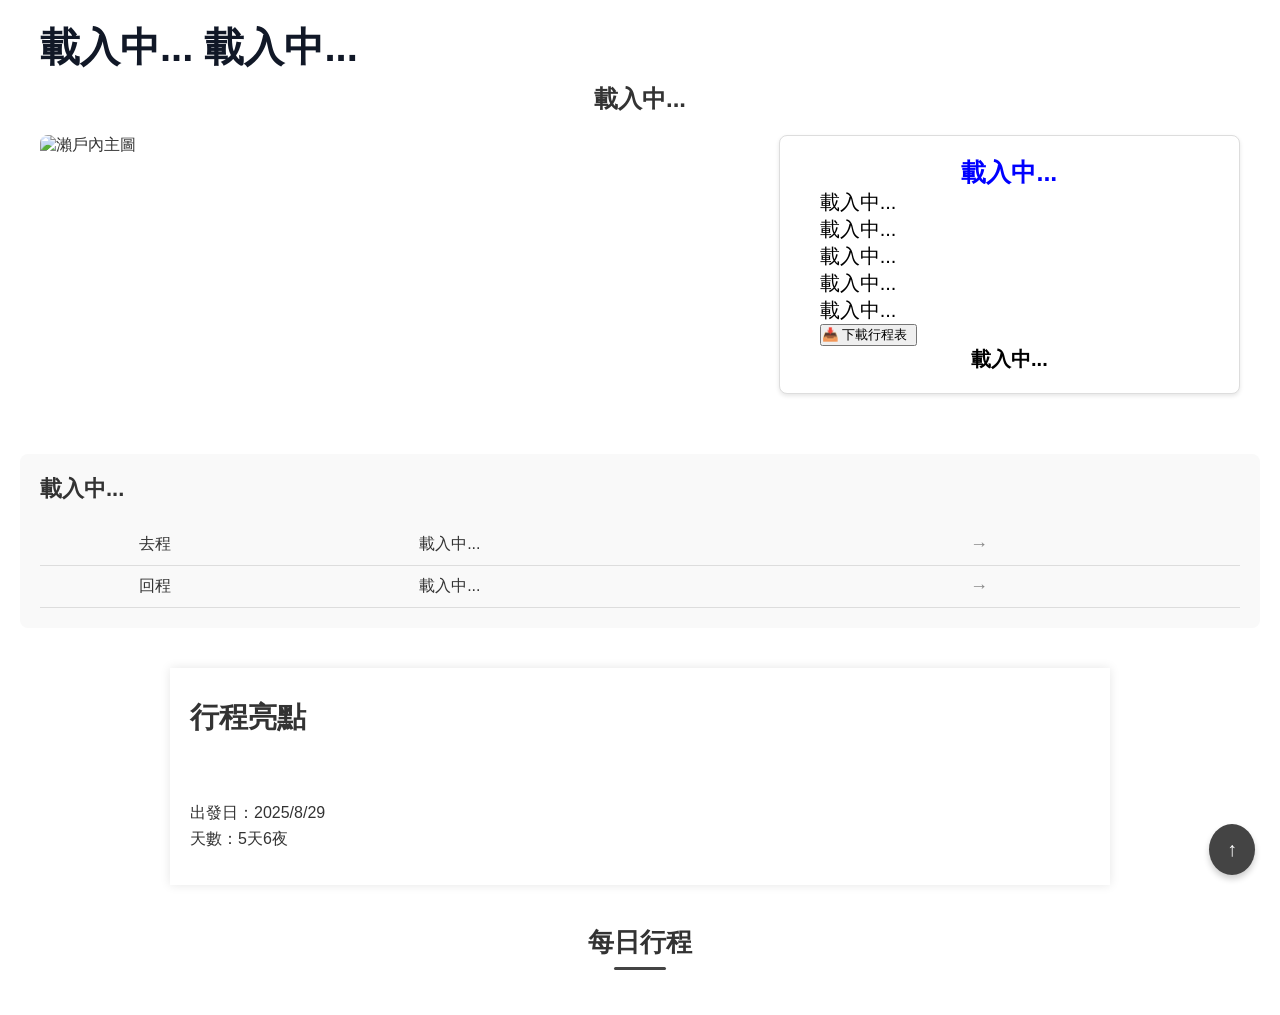
==== commit 2a5b1a2d: "Add files via upload" ====
--- a/2026山陽.html
+++ b/2026山陽.html
@@ -1,12 +1,10 @@
 <!DOCTYPE html>
 <html lang="zh-Hant">
-
 <head>
   <meta charset="UTF-8">
   <link rel="icon" type="image/x-icon" href="images/favicon.ico">
   <meta name="viewport" content="width=device-width, initial-scale=1">
-  <title>瀨戶萬博快閃｜想翔旅遊社</title>
-  <link rel="stylesheet" href="css/google_sheet_test.css">
+  <title>載入中...</title>
   <link rel="stylesheet" href="css/styles_8150.css">
   <link rel="stylesheet" href="css/header.css">
   <link rel="stylesheet" href="css/footer.css">
@@ -21,53 +19,52 @@
   <section id="kx">
     <div class="kx-beginning">
       <h1>
-        大阪萬博 X
-        <span title="哞~~~~ ">瀨戶內藝術季</span>
+        <span id="hero-title-main">載入中...</span>
+        <span id="hero-title-highlight" title="哞~~~~ ">載入中...</span>
       </h1>
-      <h2>2025年日本國際博覽會 小豆島 直島 姬路城 書寫山圓覺寺 梅田藍天大廈 通天閣</h2>
+      <h2 id="hero-subtitle">載入中...</h2>
 
       <div class="kx-hero">
-        <img src="https://asset.japan.travel/image/upload/v1674121589/kagawa/Kagawa_t_id220_1.jpg" alt="瀨戶內主圖"
-          class="kx-main-img">
+        <img id="hero-image" src="" alt="瀨戶內主圖" class="kx-main-img">
 
         <div class="kx-price-card">
-          <p class="kx-price-text">NT$18,440起 (含部分餐食)</p>
-          <p class="kx-info-text">成團人數:4人</p>
-          <p class="kx-info-text">旅遊方式:自由行</p>
-          <p class="kx-info-text">去程 2025/08/29</p>
-          <p class="kx-info-text">回程 2025/09/04</p>
-          <p class="kx-info-text">城市:高松、直島、小豆島、姬路、神戶、京都、大阪</p>
-          <a href="瀨戶內+大阪萬博.xlsx" download="瀨戶內+大阪萬博.xlsx">
+          <p class="kx-price-text" id="price-text">載入中...</p>
+          <p class="kx-info-text" id="people-info">載入中...</p>
+          <p class="kx-info-text" id="travel-type">載入中...</p>
+          <p class="kx-info-text" id="depart-date">載入中...</p>
+          <p class="kx-info-text" id="return-date">載入中...</p>
+          <p class="kx-info-text" id="city-info">載入中...</p>
+          <a id="download-link" href="#" download>
             <button style="margin-left: 20px;">📥 下載行程表&nbsp;&nbsp;</button>
           </a>
-          <p class="kx-disclaimer-text">想翔旅遊保留最終解釋權</p>
+          <p class="kx-disclaimer-text" id="disclaimer">載入中...</p>
         </div>
       </div>
     </div>
 
     <div class="kx-flight-card">
-      <h2>✈ 本次航班</h2>
-      <p class="kx-notice"></p>
+      <h2 id="flight-title">載入中...</h2>
+      <p class="kx-notice" id="flight-notice"></p>
       <table class="kx-flight-table">
         <tr>
           <td>去程</td>
-          <td>虎航<br><span class="kx-gray-text">IT212</span></td>
-          <td class="kx-gray-text">2025/8/29 (二)</td>
-          <td class="kx-flight-time">15:15</td>
-          <td class="kx-destination">TPE 桃園國際機場</td>
+          <td><span id="outbound-airline">載入中...</span><br><span class="kx-gray-text" id="outbound-code"></span></td>
+          <td class="kx-gray-text" id="outbound-date"></td>
+          <td class="kx-flight-time" id="outbound-time1"></td>
+          <td class="kx-destination" id="outbound-from"></td>
           <td class="kx-flight-arrow">→</td>
-          <td class="kx-flight-time">19:00</td>
-          <td class="kx-destination">KIX 大阪關西國際機場</td>
+          <td class="kx-flight-time" id="outbound-time2"></td>
+          <td class="kx-destination" id="outbound-to"></td>
         </tr>
         <tr>
           <td>回程</td>
-          <td>捷星<br><span class="kx-gray-text">GK55</span></td>
-          <td class="kx-gray-text">2025/09/04 (六)</td>
-          <td class="kx-flight-time">15:05</td>
-          <td class="kx-destination">KIX 大阪關西國際機場</td>
+          <td><span id="return-airline">載入中...</span><br><span class="kx-gray-text" id="return-code"></span></td>
+          <td class="kx-gray-text" id="return-date2"></td>
+          <td class="kx-flight-time" id="return-time1"></td>
+          <td class="kx-destination" id="return-from"></td>
           <td class="kx-flight-arrow">→</td>
-          <td class="kx-flight-time">17:05</td>
-          <td class="kx-destination">TPE 桃園國際機場</td>
+          <td class="kx-flight-time" id="return-time2"></td>
+          <td class="kx-destination" id="return-to"></td>
         </tr>
       </table>
     </div>
@@ -75,191 +72,16 @@
 
   <section class="summary">
     <div class="summary-banner"></div>
-    <h2>行程亮點</h2>
-    <p>
-      <strong>瀨戶內國際藝術祭：</strong><br>
-      以瀨戶內群島為舞台，每3年舉辦一次的現代藝術的祭典。2010年首次舉辦，為期約100天的展期分為春、夏、秋3個季節，可體驗瀨戶內在各個季節的魅力。展期中吸引了來自日本國內外約100萬名遊客造訪，是日本具有代表性的國際藝術祭。<br><br>
+    <h2 id="summary-title">行程亮點</h2>
 
-      <strong>大阪：</strong><br>
-      體驗道頓堀水上觀光船，逛心齋橋商店街，登通天閣，享受梅田藍天大廈空中庭園展望台的夜景。<br><br>
+  <div id="summary-intro-list"></div>
 
-      <strong>2025年日本國際博覽會</strong><br>
-      在日本大阪府大阪市舉辦的世界博覽會，為國際展覽局認可的第44屆綜合型世界博覽會，會期6個月，會場位於大阪灣岸的人工島夢洲，主題是「讓生命更光輝的未來社會藍圖」。本次是大阪繼1970年之後第2次承辦綜合型世界博覽會，亦是日本第3次舉辦綜合型世界博覽會；除了主辦國日本之外，共有海外159個國家及地區、9個國際組織參展。<br><br>
-
-      <strong>直島</strong><br>
-      直島是廣為人知的藝術之島，藝術融入島上每個角落。由全球知名建築家安藤忠雄經手設計的「地中美術館」、「Benesse House美術館」，活用村落閑置空屋，做為展示藝術作品空間的『藝術「家」計畫』，都是必看景點。<br><br>
-
-      <strong>小豆島</strong><br>
-      小豆島是瀨戶內海第2大島，全年氣候溫暖，被稱為「日本地中海」，也是日本國內栽培橄欖之發祥地。用木桶釀造的醬油、日曬的麵線等，擁有400多年歷史的傳統作工仍持續著，還有許多活用此素材而衍生出的美食。<br><br>
-
-      <strong>高松</strong><br>
-      雖只為旅行的過度之地，但高松市為四國文化與經濟中心，其中栗林公園更是日本三名園，特別是松樹之美受到高度評價，被《米其林綠色指南・日本篇》選為評分最高的三星級庭園。
-    </p>
-
-    <div class="trip-header">
-      <h2 style="font-size: 35px; color:rgb(0, 0, 0);">瀨戶內藝術季－直島</h2>
-    </div>
-
-    <div class="journey">
-      <img src="https://asset.japan.travel/image/upload/v1674121589/kagawa/Kagawa_t_id220_1.jpg" alt="主圖片"
-        class="main-img">
-      <img src="https://gojapan.com.tw/wp-content/uploads/2024/11/setouchi-artfest-1600x1141.jpg" alt="右上圖片">
-      <img src="https://static.gltjp.com/glt/data/article/21000/20101/20210228_013340_ccd90cf9_w1920.webp" alt="右下圖片">
-      <div class="extra-images">
-        <img src="https://hips.hearstapps.com/hmg-prod/images/%E7%9B%B4%E5%B3%B6%E5%B1%95%E8%A6%BD%E9%A4%A8-68183c889c20c.jpg?crop=1xw:1xh;center,top&resize=980:*"
-          alt="Extra Image 1">
-        <img src="https://www.wowlavie.com/files/article/a1/15038/atl_m_190015038_650.jpg" alt="Extra Image 2">
-        <img src="https://cdn.flipermag.com/flipermag/wp-content/uploads/2025/02/flipermag-2025-02-07_05-21-56_069684-900x500.png"
-          alt="Extra Image 3">
-        <img src="https://static.gltjp.com/glt/data/article/21000/20101/20210221_044606_88f8355f_w1920.webp"
-          alt="Extra Image 4">
-      </div>
-    </div>
-
-    <p class="journey-text">
-      <strong>直島: </strong>此處以保留涵蓋「直島女文樂」等珍貴的文化資產，且擁有製鍊所的城鎮發展至今。現在則是高品質藝術作品和建築薈萃的「現代藝術聖地」，備受日本國內外矚目。
-      全球知名的建築家安藤忠雄設計了島嶼南部的住宿設施「倍樂生之家」和「地中美術館」等。
-    </p>
-
-    <details>
-      <summary><span
-          style="cursor: pointer;font-size: 15px;color: rgb(0, 38, 255);text-align: center;text-decoration: underline;">詳細介紹</span>
-      </summary>
-
-      <p class="journey-text">
-        <strong>赤南瓜</strong><br>
-        當渡輪靠近港口時，見到著名地標：「草間彌生的赤南瓜 赤かぼちゃ」，就知道已經抵達直島。看著大大的紅南瓜慢慢接近，在一片綠地的港口處歡迎你時，不管什麼天氣什麼心情瞬間都會豁然開朗。
-      </p>
-      <p class="journey-text">
-        <strong>黃南瓜</strong><br>
-        前往倍樂生之家周邊，是草間彌生的另一個南瓜作品，一顆黃色的南瓜靜靜坐落在海邊，讓這平靜的港口添加了一股藝術的氣息。
-      </p>
-      <p class="journey-text">
-        <strong>直島錢湯「I♥湯」</strong><br>
-        是由藝術家大竹伸郎設計的藝術設施。不僅能參觀美術作品還能入浴，是島民和來自世界各地旅客的交流平台。
-      </p>
-      <p class="journey-text">
-        <strong>直島展覽館</strong><br>
-        在直島海運門戶宮浦港周邊設置嶄新地標，靈感來自海面上的海市蜃樓「浮島現象」，特徵則是輕快且充滿浮游感的形狀。
-      </p>
-    </details>
-
-    <div class="trip-header">
-      <h2 style="font-size: 35px; color:rgb(0, 0, 0);">瀨戶內藝術季－小豆島</h2>
-    </div>
-
-    <div class="journey">
-      <img src="https://tw.matsuyama-sightseeing.com/wp-content/uploads/2019/09/87-4-1_2311-1.jpg" alt="主圖片"
-        class="main-img">
-      <img
-        src="https://image.cdn-eztravel.com.tw/5nMr5yvLONHbVJLFIySZhrnTPpiaFUKkY2Ly0IkDn_U/rs:fill:600:315:1/g:ce/aHR0cHM6Ly92YWNhdGlvbi5jZG4tZXp0cmF2ZWwuY29tLnR3L2ltZy9WRFIvSlBfMTY3OTQzMzQ5MC5qcGc.jpg"
-        alt="右上圖片">
-      <img src="https://tw.wamazing.com/media/wp-content/uploads/sites/4/2019/07/Shodoshima_5.jpg.webp" alt="右下圖片">
-      <div class="extra-images">
-        <img src="https://d3ff0u7gkaoc8q.cloudfront.net/files/ArtworkImages/6fadceb2-0cfb-4915-b243-d31d17394d12/value01/e4526e13beaf0b306b909642d8a46af8_l.jpg"
-          alt="Extra Image 1">
-        <img src="https://assets.everydayobject.us/wp-content/uploads/2022/09/0824shodoshima02_1312_Easy-Resize.com_-1024x683.jpg"
-          alt="Extra Image 2">
-        <img src="https://setouchi-artfest.jp/files/ArtworkImages/2ce7eeb0-6d5a-45b4-a6a4-3d666e3a3e4b/value01/ad90f5d78f64640ab68cc821b62bde9b_l.jpg"
-          alt="Extra Image 3">
-        <img src="https://d3ff0u7gkaoc8q.cloudfront.net/files/ArtworkImages/fffeab86-379b-47db-9341-f3ccd20dac8e/value01/95a966b968a641d0875eb45507dfc830_l.jpg"
-          alt="Extra Image 4">
-      </div>
-    </div>
-
-    <p class="journey-text">
-      <strong>小豆島: </strong>此地以保留涵蓋珍貴的文化資產，且擁有製鍊所的城鎮發展至今。現在則是高品質藝術作品和建築薈萃的「現代藝術聖地」，備受日本國內外矚目。
-      全球知名的建築家安藤忠雄設計了島嶼南部的住宿設施和美術館等。
-    </p>
-
-    <details>
-      <summary><span
-          style="cursor: pointer;font-size: 15px;color: rgb(0, 38, 255);text-align: center;text-decoration: underline;">詳細介紹</span>
-      </summary>
-
-      <p class="journey-text"><strong>太陽的贈禮</strong><br>閃閃發亮的橄欖王冠，在因橄欖而聞名的海島玄關，設置把橄欖葉製成王冠形狀的雕刻。</p>
-      <p class="journey-text"><strong>Voyage through the Void.</strong><br>透過光學纖維所織就的船隻將視覺化展現脈動的作品。</p>
-      <p class="journey-text"><strong>Soranotama / Kankakei</strong><br>寒霞溪視野遼闊，大溪谷和瀨戶內海盡收眼底。</p>
-      <p class="journey-text"><strong>中山千枚田</strong><br>位於小豆島中央的中山地區，以梯田景觀聞名，四季景色各有特色。</p>
-      <p class="journey-text"><strong>富丘八幡神社</strong><br>人氣動畫場景之一，能眺望瀨戶內海及島嶼景觀。</p>
-    </details>
-
-    <div class="trip-header">
-      <h2 style="font-size: 35px; color:rgb(0, 0, 0);">擁日本第一名城－姬路</h2>
-    </div>
-
-    <div class="journey">
-      <img src="https://cn.bing.com/th?id=OHR.CastleDay_ZH-CN8752542375_1920x1080.jpg" alt="主圖片" class="main-img">
-      <img src="https://visit-himeji.com/wp/wp-content/uploads/2022/12/8ec6a9c9f17f674d2b5aa83ddff080e1.jpg" alt="右上圖片">
-      <img src="https://shikoku-tourism.com/image/rendering/attraction_image/77055/trim.900/3/2?v=693a173e606fbd301c53324c6b55685db4ccc0e3"
-        alt="右下圖片">
-    </div>
-
-    <p class="journey-text">
-      <strong>姬路:</strong>
-      姬路市是位於日本近畿地方西部、兵庫縣西南部的都市，也是播磨地方的經濟、文化及教育中心。
-    </p>
-
-    <details>
-      <summary>
-        <span
-          style="cursor: pointer;font-size: 15px;color: rgb(0, 38, 255);text-align: center;text-decoration: underline;">詳細介紹</span>
-      </summary>
-
-      <p class="journey-text">
-        <strong>姬路城</strong><br>
-        作為日本最具象徵意義且保留度最完整的城堡之一，姬路城是日本政府指定的國寶及國家特別史跡。
-      </p>
-      <p class="journey-text">
-        <strong>書寫山</strong><br>
-        圓教寺位在日本兵庫縣姬路市的寺院，天台宗別格本山，別稱「西之比叡山」。
-      </p>
-    </details>
-
-    <div class="trip-header">
-      <h2 style="font-size: 35px; color:rgb(0, 0, 0);">未來與傳統之交織－大阪</h2>
-    </div>
-
-    <div class="journey">
-      <img src="https://tingandkao.com/wp-content/uploads/2025/04/4ca58f76-4c9e-8c52-a2c3-3a30922f3c89.jpg" alt="主圖片"
-        class="main-img">
-      <img src="https://static.gltjp.com/glt/data/article/21000/20340/20230721_161251_3e1c08a0_w1920.webp" alt="右上圖片">
-      <img src="https://cdn.prod.website-files.com/63db63c5e80417650957b164/68101f371f84916f81044df7_%E5%BB%BA%E7%AF%89%EF%BC%8FArchitecture%20(1).jpg"
-        alt="右下圖片">
-      <div class="extra-images">
-        <img src="https://qnimg.zowoyoo.com/img/442048/1703750514754.jpg" alt="Extra Image 1">
-        <img src="https://a.travel-assets.com/findyours-php/viewfinder/images/res70/477000/477568-Osaka.jpg"
-          alt="Extra Image 2">
-        <img src="https://osaka-info.jp/spot/images/9514af2240c8c7858a4c01797912295939dc0ac9.jpg" alt="Extra Image 3">
-        <img src="https://www.wowlavie.com/files/article/a2/25452/atl_m_25452_20250208165158_827.jpg"
-          alt="Extra Image 4">
-      </div>
-    </div>
-
-    <p class="journey-text">
-      <strong>大阪:</strong>
-      大阪市是日本近畿地方的核心都市，傳統與創新在這座城市交織，使大阪不僅是關西的經濟文化中心，更是融合歷史底蘊與未來想像的活力之都。
-    </p>
-
-    <details>
-      <summary><span
-          style="cursor: pointer;font-size: 15px;color: rgb(0, 38, 255);text-align: center;text-decoration: underline;">詳細介紹</span>
-      </summary>
-
-      <p class="journey-text">
-        <strong>2025年日本國際博覽會</strong><br>
-        簡稱大阪·關西世博或大阪·關西萬博，會場位於大阪灣岸的人工島夢洲。
-      </p>
-      <p class="journey-text">
-        <strong>新世界本通商店街</strong><br>
-        新世界有著能夠深度體驗大阪的滿滿景點，是造訪大阪不可錯過的觀光景點。
-      </p>
-    </details>
+    <div id="highlights-container"></div>
 
     <div style="height: 50px;"></div>
 
     <ul>
-      <li>出發日：2025/8/29</li>
+      <li>出發日：2025/8/29</li> 
       <li>天數：5天6夜</li>
     </ul>
   </section>
@@ -275,243 +97,12 @@
 
 <script>
   const CSV_URL = "https://docs.google.com/spreadsheets/d/e/2PACX-1vQr_FoLwWF8LYD29i4gUfuq8qHQfDYx0KgWQB7uEkLYt9IUVfEPTfQu5HFZPxc8bo1yHw025LXrk5jG/pub?gid=208410193&single=true&output=csv";
-
-  function scrollToDay(dayId, clickedBtn = null) {
-    document.querySelectorAll("#day-nav button").forEach(btn => btn.classList.remove("active"));
-    if (clickedBtn) clickedBtn.classList.add("active");
-
-    const target = document.getElementById(dayId);
-    if (target) {
-      target.scrollIntoView({ behavior: "smooth", block: "start" });
-    }
-  }
-
-  function parseCSV(text) {
-    const lines = text.trim().split(/\r?\n/);
-    return lines.map(line => {
-      const result = [];
-      let current = "";
-      let inQuotes = false;
-
-      for (let i = 0; i < line.length; i++) {
-        const char = line[i];
-        const next = line[i + 1];
-
-        if (char === '"' && inQuotes && next === '"') {
-          current += '"';
-          i++;
-        } else if (char === '"') {
-          inQuotes = !inQuotes;
-        } else if (char === ',' && !inQuotes) {
-          result.push(current.trim());
-          current = "";
-        } else {
-          current += char;
-        }
-      }
-
-      result.push(current.trim());
-      return result;
-    });
-  }
-
-  function groupTrips(dataRows, colIndex) {
-    const trips = [];
-    let currentTrip = null;
-
-    dataRows.forEach((row) => {
-      const day = (row[colIndex.day] || "").trim();
-      const dayLabel = (row[colIndex.day_label] || "").trim();
-      const route = (row[colIndex.route] || "").trim();
-      const breakfast = (row[colIndex.breakfast] || "").trim();
-      const lunch = (row[colIndex.lunch] || "").trim();
-      const dinner = (row[colIndex.dinner] || "").trim();
-      const hotel = (row[colIndex.hotel] || "").trim();
-
-      // 遇到新的一天
-      if (day) {
-        currentTrip = {
-          day,
-          dayLabel: dayLabel || day.toUpperCase(),
-          routes: [],
-          breakfast: breakfast || "",
-          lunch: lunch || "",
-          dinner: dinner || "",
-          hotel: hotel || ""
-        };
-        trips.push(currentTrip);
-      }
-
-      // 如果還沒遇到 day 就略過
-      if (!currentTrip) return;
-
-      // 同一天的 route 持續加進去
-      if (route) {
-        currentTrip.routes.push(route);
-      }
-
-      // 若後續列有補到餐食/住宿，也可覆蓋回去
-      if (breakfast) currentTrip.breakfast = breakfast;
-      if (lunch) currentTrip.lunch = lunch;
-      if (dinner) currentTrip.dinner = dinner;
-      if (hotel) currentTrip.hotel = hotel;
-    });
-
-    return trips;
-  }
-
-  function renderTrips(rows) {
-    const nav = document.getElementById("day-nav");
-    const container = document.getElementById("day-container");
-
-    nav.innerHTML = "";
-    container.innerHTML = "";
-
-    if (!rows.length) {
-      container.innerHTML = `
-        <div style="max-width:960px;margin:30px auto;padding:20px;background:#fff;border:1px solid #ddd;border-radius:10px;">
-          Google Sheet 沒有資料。
-        </div>
-      `;
-      return;
-    }
-
-    const header = rows[0];
-    const dataRows = rows.slice(1).filter(row => row.some(cell => cell && cell.trim() !== ""));
-
-    const colIndex = {
-      day: header.indexOf("day"),
-      day_label: header.indexOf("day_label"),
-      route: header.indexOf("route"),
-      breakfast: header.indexOf("breakfast"),
-      lunch: header.indexOf("lunch"),
-      dinner: header.indexOf("dinner"),
-      hotel: header.indexOf("hotel")
-    };
-
-    const missingColumns = Object.entries(colIndex)
-      .filter(([key, value]) => value === -1)
-      .map(([key]) => key);
-
-    if (missingColumns.length > 0) {
-      container.innerHTML = `
-        <div style="max-width:960px;margin:30px auto;padding:20px;background:#fff;border:1px solid #ddd;border-radius:10px;">
-          找不到這些欄位：${missingColumns.join(", ")}<br>
-          請確認第一列欄名為：day、day_label、route、breakfast、lunch、dinner、hotel
-        </div>
-      `;
-      return;
-    }
-
-    const trips = groupTrips(dataRows, colIndex);
-
-    trips.forEach((trip, index) => {
-      const routeText = trip.routes.join(" → ");
-
-      const btn = document.createElement("button");
-      btn.textContent = trip.dayLabel || `DAY ${index}`;
-      if (index === 0) btn.classList.add("active");
-      btn.addEventListener("click", () => scrollToDay(trip.day, btn));
-      nav.appendChild(btn);
-
-      const section = document.createElement("div");
-      section.id = trip.day;
-      section.className = "day-section";
-
-      section.innerHTML = `
-        <div class="day-description">
-          ${trip.dayLabel}<br>
-          ${routeText}
-        </div>
-
-        <div class="info-card">
-          <div class="info-section">
-            <div class="info-item">
-              <div class="meal-group">
-                <div class="icon">🍽️</div>
-                <div class="meal-text">
-                  <div><span class="label">早餐</span>${trip.breakfast || "—"}</div>
-                  <div><span class="label">午餐</span>${trip.lunch || "—"}</div>
-                  <div><span class="label">晚餐</span>${trip.dinner || "—"}</div>
-                </div>
-              </div>
-            </div>
-
-            <div class="info-item">
-              <div class="meal-group">
-                <div class="icon">🏨</div>
-                <div class="meal-text">
-                  <span class="label">飯店住宿</span>${trip.hotel || "—"}
-                </div>
-              </div>
-            </div>
-          </div>
-        </div>
-      `;
-
-      container.appendChild(section);
-    });
-
-    setupStickyNav();
-  }
-
-  function setupStickyNav() {
-    const dayNav = document.getElementById("day-nav");
-    if (!dayNav) return;
-
-    const navOffsetTop = dayNav.offsetTop;
-
-    window.addEventListener("scroll", () => {
-      if (window.scrollY >= navOffsetTop) {
-        dayNav.classList.add("fixed");
-      } else {
-        dayNav.classList.remove("fixed");
-      }
-    });
-  }
-
-  function loadTripData() {
-    fetch(CSV_URL)
-      .then(res => res.text())
-      .then(text => {
-        const rows = parseCSV(text);
-        renderTrips(rows);
-      })
-      .catch(err => {
-        console.error("讀取 Google Sheet CSV 失敗:", err);
-        document.getElementById("day-container").innerHTML = `
-          <div style="max-width:960px;margin:30px auto;padding:20px;background:#fff;border:1px solid #ddd;border-radius:10px;">
-            每日行程載入失敗，請檢查 CSV 連結是否公開。
-          </div>
-        `;
-      });
-  }
-
-  document.addEventListener("DOMContentLoaded", function () {
-    loadTripData();
-
-    fetch("header.html")
-      .then(response => response.text())
-      .then(data => document.getElementById("header-container").innerHTML = data)
-      .catch(error => console.error("載入 header 失敗:", error));
-
-    fetch("footer.html")
-      .then(response => response.text())
-      .then(data => document.getElementById("footer-container").innerHTML = data)
-      .catch(error => console.error("載入 footer 失敗:", error));
-
-    const backToTopBtn = document.getElementById("backToTopBtn");
-    if (backToTopBtn) {
-      backToTopBtn.addEventListener("click", function () {
-        window.scrollTo({
-          top: 0,
-          behavior: "smooth"
-        });
-      });
-    }
-  });
+  const CONTENT_CSV_URL = "https://docs.google.com/spreadsheets/d/1XHNHIdoygjDgjELEWO5X3y6AlSA-llLGP1yMEIJ4Ig4/export?format=csv&gid=1204085470";
+  const HIGHLIGHTS_CSV_URL = "https://docs.google.com/spreadsheets/d/1XHNHIdoygjDgjELEWO5X3y6AlSA-llLGP1yMEIJ4Ig4/export?format=csv&gid=1912506071";
+  const SUMMARY_ITEMS_CSV_URL = "https://docs.google.com/spreadsheets/d/1XHNHIdoygjDgjELEWO5X3y6AlSA-llLGP1yMEIJ4Ig4/export?format=csv&gid=2097584893";
 </script>
 
+<script src="js/google_sheet.js"></script>
+
 </body>
-
 </html>
